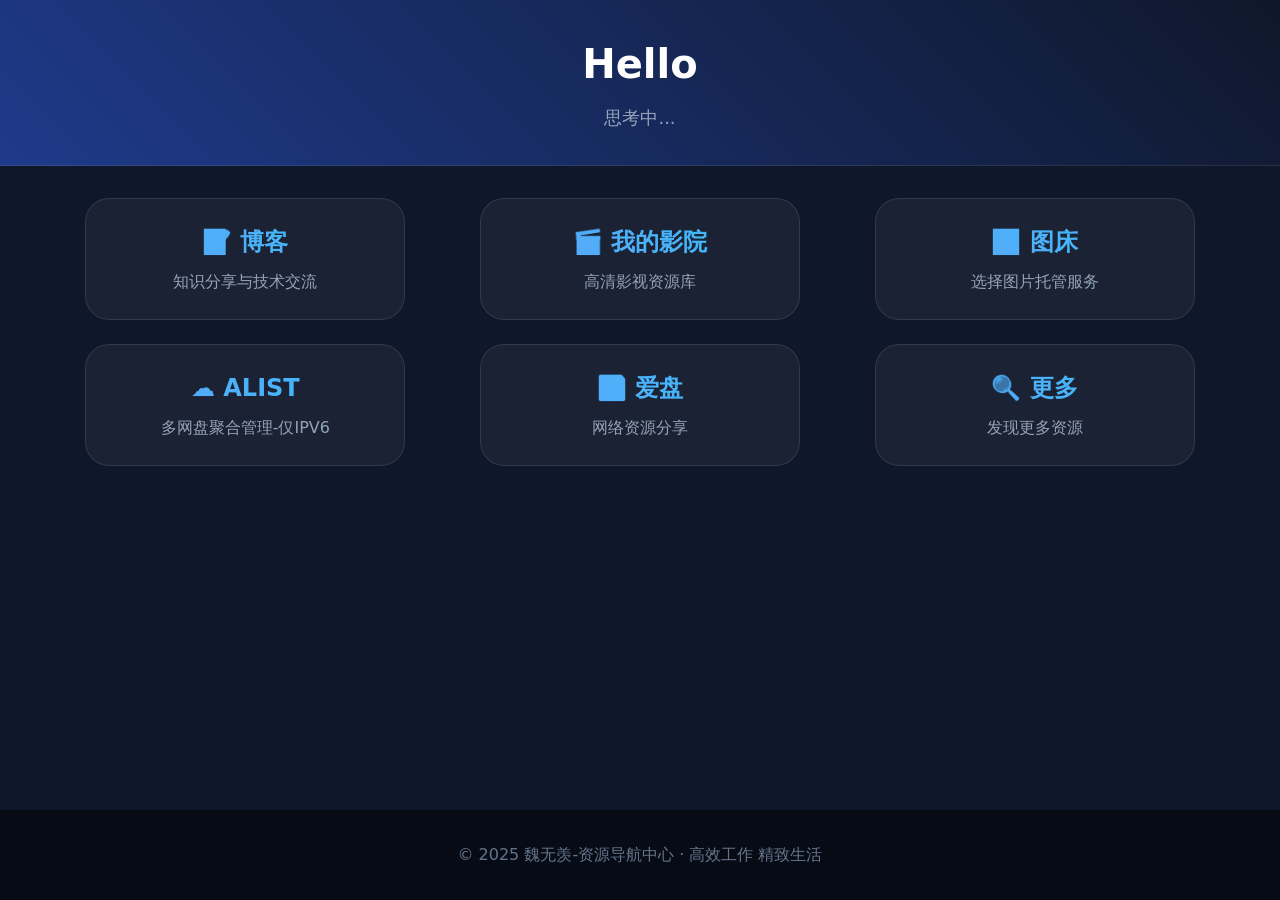
==== index.html @ f6ce3e9a "Update index.html" ====
<!DOCTYPE html>
<html lang="zh-CN">
<head>
    <meta charset="UTF-8">
    <meta name="viewport" content="width=device-width, initial-scale=1.0">
    <title>魏无羡资源导航中心 - 2091K</title>
    <style>
        * {
            margin: 0;
            padding: 0;
            box-sizing: border-box;
            font-family: 'Segoe UI', system-ui, sans-serif;
        }

        body {
            background: #0f172a;
            color: #fff;
            line-height: 1.6;
            min-height: 100vh;
            position: relative;
            padding-bottom: 80px;
        }

        header {
            text-align: center;
            padding: 2rem 0;
            background: linear-gradient(45deg, #1e3a8a, #0f172a);
            border-bottom: 1px solid rgba(255,255,255,0.1);
        }

        .container {
            max-width: 1200px;
            margin: 0 auto;
            padding: 2rem 20px 80px;
        }

        .nav-grid {
            display: grid;
            grid-template-columns: repeat(auto-fit, minmax(280px, 1fr));
            gap: 1.5rem;
            place-items: center;
        }

        .nav-item {
            width: 100%;
            max-width: 320px;
            background: rgba(255, 255, 255, 0.05);
            border-radius: 1.5rem;
            padding: 1.5rem;
            text-align: center;
            cursor: pointer;
            transition: all 0.3s cubic-bezier(0.4, 0, 0.2, 1);
            backdrop-filter: blur(10px);
            border: 1px solid rgba(255,255,255,0.1);
            text-decoration: none;
            display: block;
            color: inherit;
        }

        .nav-item:hover {
            background: rgba(255, 255, 255, 0.1);
            transform: translateY(-5px);
            box-shadow: 0 10px 15px -3px rgba(0,0,0,0.2);
        }

        h2 {
            font-size: 1.5rem;
            margin-bottom: 0.5rem;
            background: linear-gradient(45deg, #60a5fa, #38bdf8);
            -webkit-background-clip: text;
            color: transparent;
        }

        /* 弹窗样式 */
        .modal {
            display: none;
            position: fixed;
            top: 0;
            left: 0;
            width: 100%;
            height: 100%;
            background: rgba(0,0,0,0.7);
            backdrop-filter: blur(10px);
            z-index: 1000;
            justify-content: center;
            align-items: center;
        }

        .modal-content {
            background: rgba(30, 41, 59, 0.95);
            padding: 2rem;
            border-radius: 1.5rem;
            width: 90%;
            max-width: 400px;
            position: relative;
            border: 1px solid rgba(255,255,255,0.1);
            transform: scale(0.9);
            opacity: 0;
            transition: all 0.3s ease-out;
        }

        .modal.show .modal-content {
            transform: scale(1);
            opacity: 1;
        }

        .close {
            position: absolute;
            right: 1rem;
            top: 1rem;
            font-size: 1.5rem;
            cursor: pointer;
            color: #94a3b8;
        }

        .site-link {
            display: block;
            padding: 1rem;
            margin: 0.5rem 0;
            background: rgba(255,255,255,0.05);
            border-radius: 0.8rem;
            color: #fff;
            text-decoration: none;
            transition: all 0.2s ease;
        }

        .site-link:hover {
            background: rgba(255,255,255,0.1);
            transform: translateX(5px);
        }

        footer {
            text-align: center;
            padding: 2rem;
            background: rgba(0, 0, 0, 0.5);
            position: fixed;
            bottom: 0;
            left: 0;
            right: 0;
            z-index: 99;
        }

        @media (max-width: 768px) {
            .nav-grid {
                grid-template-columns: 1fr;
            }
            
            .nav-item {
                padding: 1.2rem;
            }
            
            h2 {
                font-size: 1.3rem;
            }
        }
    </style>
	<style>
    /* 新增移动端适配样式 */
    @media (max-width: 480px) {
        header {
            padding: 1.5rem 0;
        }
        
        header h1 {
            font-size: 2rem !important;
            margin-bottom: 0.3rem;
        }

        #hitokoto {
            font-size: 2vh !important;
            padding: 0 10px;
        }

        .container {
            padding: 1rem 10px 70px;
        }

        .nav-item {
            max-width: 100%;
            padding: 1rem;
            border-radius: 1rem;
            margin: 0.5rem 0;
        }

        h2 {
            font-size: 1.2rem !important;
        }

        .nav-item p {
            font-size: 0.9rem;
        }

        footer {
            padding: 1rem;
            position: fixed;
            bottom: 0;
			background: #0f172ae6;
        }

        footer p {
            font-size: 0.8rem;
        }

        .modal-content {
            width: 95%;
            max-width: 340px;
            padding: 1.5rem;
        }

        .site-link {
            padding: 0.8rem;
            font-size: 0.9rem;
        }
    }

    /* 优化原有移动端样式 */
    @media (max-width: 768px) {
        .nav-grid {
            grid-template-columns: 1fr;
            gap: 0.5rem;
        }
        
        .nav-item {
            transform: scale(0.95);
            transition: none;
        }
        
        .nav-item:hover {
            transform: scale(0.95);
        }
        
        body {
            padding-bottom: 60px;
        }
    }
</style>
</head>
<body>
    <header>
        <h1 style="font-size: 2.5rem; margin-bottom: 0.5rem;">Hello</h1>
		<p style="font-size:2vh; color: #94a3b8;" id="hitokoto">思考中...</p>
        <script src="https://v1.hitokoto.cn/?encode=js&select=%23hitokoto" defer></script>
    </header>

    <div class="container">
        <div class="nav-grid">
            <a class="nav-item" href="https://blog.2091k.cn/" target="_blank">
                <h2>📝 博客</h2>
                <p style="color: #94a3b8;">知识分享与技术交流</p>
            </a>

            <a class="nav-item" href="http://vqq.2091k.cn/" target="_blank">
                <h2>🎬 我的影院</h2>
                <p style="color: #94a3b8;">高清影视资源库</p>
            </a>

            <div class="nav-item" onclick="openModal()">
                <h2>🖼️ 图床</h2>
                <p style="color: #94a3b8;">选择图片托管服务</p>
            </div>

            <a class="nav-item" href="https://cloud.2091k.cn/alist" target="_blank">
                <h2>☁️ ALIST</h2>
                <p style="color: #94a3b8;">多网盘聚合管理-仅IPV6</p>
            </a>

            <a class="nav-item" href="https://aipan.2091k.cn/" target="_blank">
                <h2>💾 爱盘</h2>
                <p style="color: #94a3b8;">网络资源分享</p>
            </a>

            <a class="nav-item" href="https://2091k.cn/dh/" target="_blank">
                <h2>🔍 更多</h2>
                <p style="color: #94a3b8;">发现更多资源</p>
            </a>
        </div>
    </div>

    <!-- 图床弹窗 -->
    <div id="myModal" class="modal">
        <div class="modal-content">
            <span class="close" onclick="closeModal()">&times;</span>
            <h3>选择一个图床</h3>
            <a href="https://tgimges.2091k.cn/" class="site-link" target="_blank">TG图床</a>
            <a href="http://imges.2091k.cn/" class="site-link" target="_blank">GitHub图床</a>
        </div>
    </div>

    <footer>
        <p style="color: #64748b;">© 2025 魏无羡-资源导航中心 · 高效工作 精致生活</p>
    </footer>

    <script>
        // 弹窗控制逻辑
        const modal = document.getElementById('myModal');

        function openModal() {
            modal.style.display = 'flex';
            setTimeout(() => {
                modal.classList.add('show');
            }, 10);
        }

        function closeModal() {
            modal.classList.remove('show');
            setTimeout(() => {
                modal.style.display = 'none';
            }, 300);
        }

        // 点击外部关闭弹窗
        window.onclick = function(event) {
            if (event.target === modal) {
                closeModal();
            }
        }

        // 禁用背景滚动
        document.addEventListener('wheel', (e) => {
            if (modal.style.display === 'flex') {
                e.preventDefault();
            }
        }, { passive: false });
    </script>
	<script>
var _hmt = _hmt || [];
(function() {
  var hm = document.createElement("script");
  hm.src = "https://hm.baidu.com/hm.js?d69e07b9eec7a81616400c95de2448f4";
  var s = document.getElementsByTagName("script")[0]; 
  s.parentNode.insertBefore(hm, s);
})();
</script>

</body>
</html>
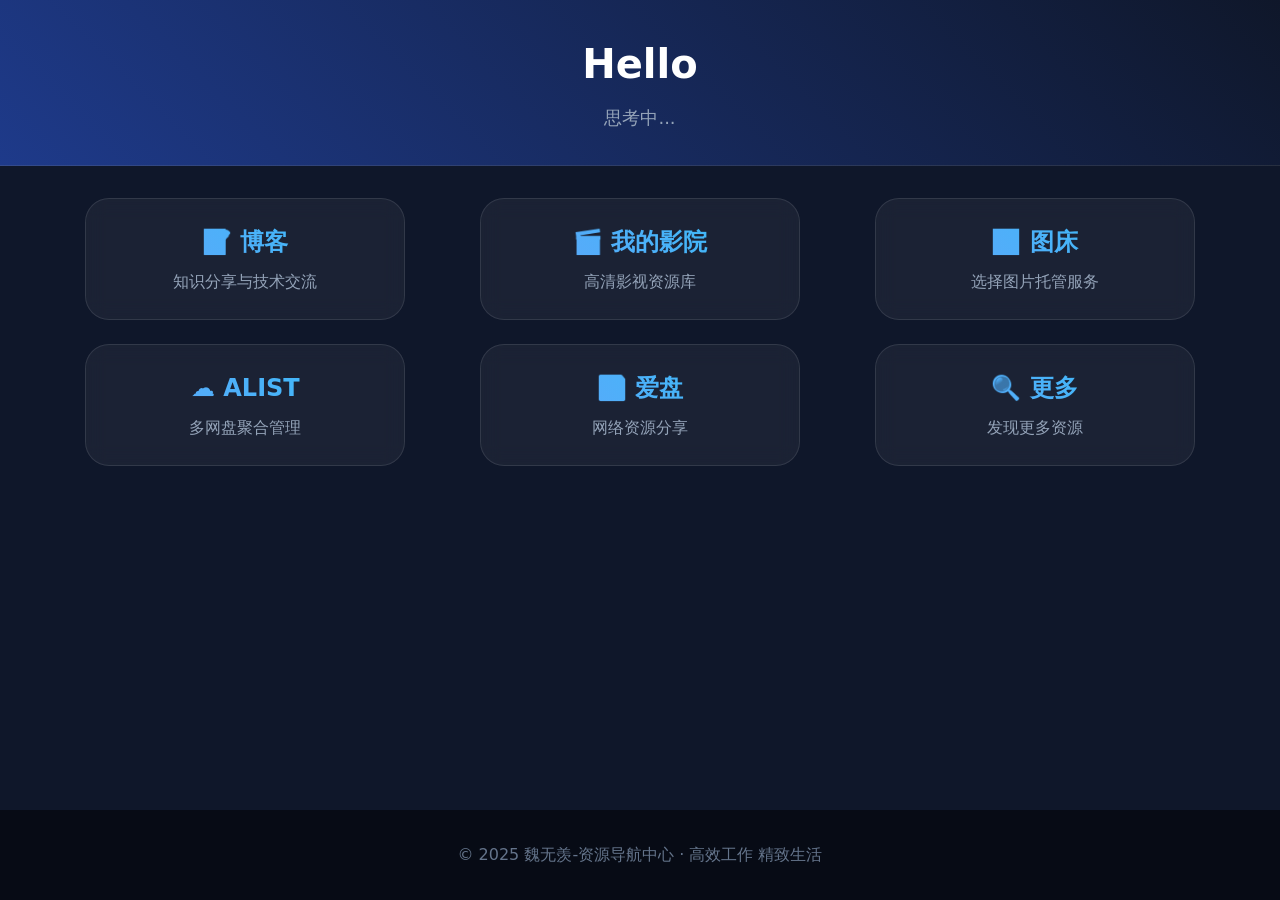
==== commit 427400a8: "Update index.html via web editor" ====
--- a/index.html
+++ b/index.html
@@ -261,7 +261,7 @@
 
             <a class="nav-item" href="https://cloud.2091k.cn/alist" target="_blank">
                 <h2>☁️ ALIST</h2>
-                <p style="color: #94a3b8;">多网盘聚合管理-仅IPV6</p>
+                <p style="color: #94a3b8;">多网盘聚合管理</p>
             </a>
 
             <a class="nav-item" href="https://aipan.2091k.cn/" target="_blank">
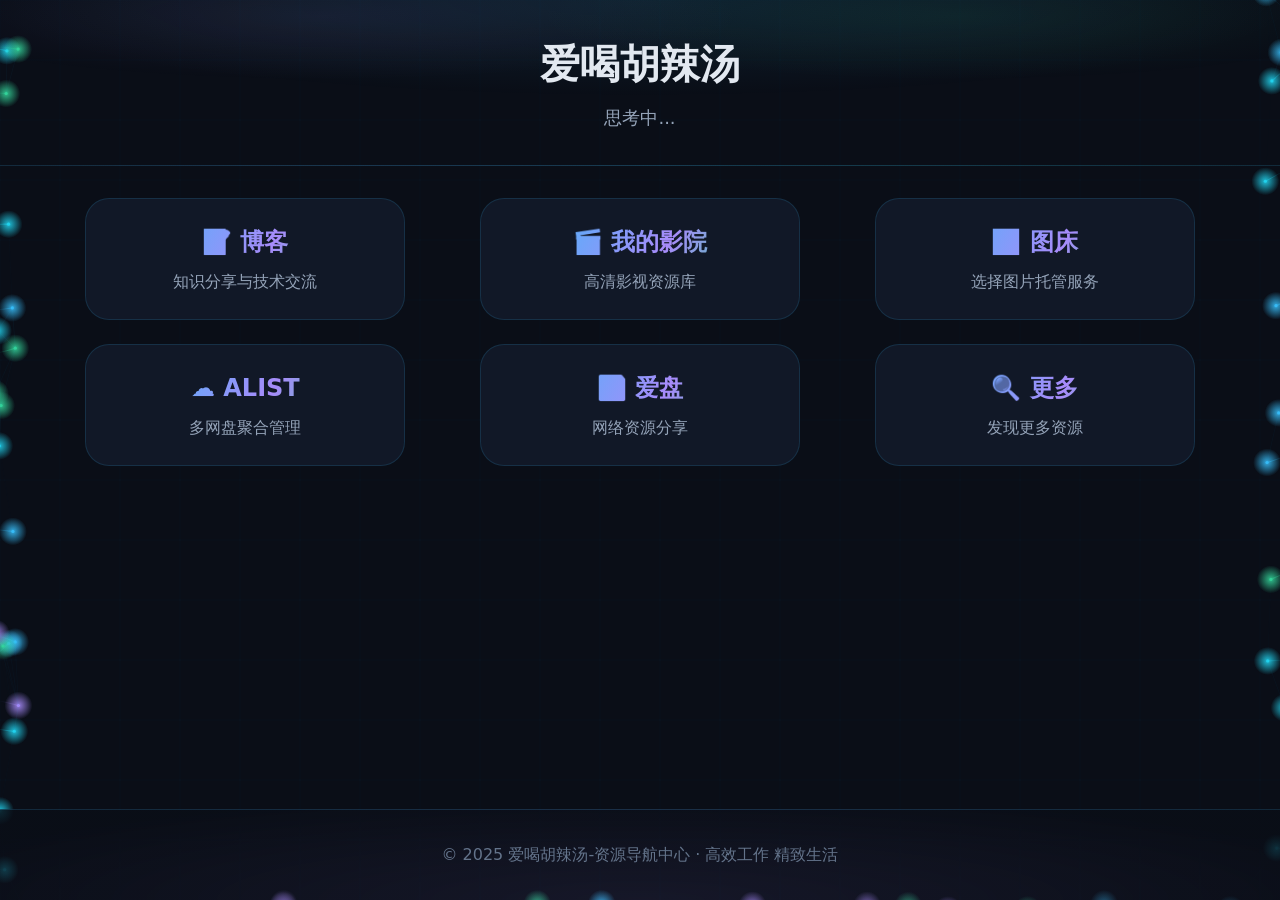
==== commit 673b3f04: "Upload files" ====
--- a/index.html
+++ b/index.html
@@ -3,7 +3,7 @@
 <head>
     <meta charset="UTF-8">
     <meta name="viewport" content="width=device-width, initial-scale=1.0">
-    <title>魏无羡资源导航中心 - 2091K</title>
+    <title>爱喝胡辣汤资源导航中心 - 2091K</title>
     <style>
         * {
             margin: 0;
@@ -13,22 +13,38 @@
         }
 
         body {
-            background: #0f172a;
-            color: #fff;
+            background: #0a0e17;
+            color: #e2e8f0;
             line-height: 1.6;
             min-height: 100vh;
             position: relative;
             padding-bottom: 80px;
         }
 
+        /* 流动线条画布 */
+        #flow-canvas {
+            position: fixed;
+            top: 0; left: 0;
+            width: 100vw; height: 100vh;
+            z-index: 0;
+            pointer-events: none;
+        }
+
         header {
+            position: relative;
+            z-index: 1;
             text-align: center;
             padding: 2rem 0;
-            background: linear-gradient(45deg, #1e3a8a, #0f172a);
-            border-bottom: 1px solid rgba(255,255,255,0.1);
+            background:
+                radial-gradient(ellipse 80% 90% at 50% 0%, rgba(56,189,248,0.10), transparent 65%),
+                radial-gradient(ellipse 60% 70% at 25% 10%, rgba(167,139,250,0.08), transparent 55%),
+                radial-gradient(ellipse 60% 70% at 75% 10%, rgba(52,211,153,0.08), transparent 55%);
+            border-bottom: 1px solid rgba(56,189,248,0.15);
         }
 
         .container {
+            position: relative;
+            z-index: 1;
             max-width: 1200px;
             margin: 0 auto;
             padding: 2rem 20px 80px;
@@ -44,29 +60,43 @@
         .nav-item {
             width: 100%;
             max-width: 320px;
-            background: rgba(255, 255, 255, 0.05);
+            background: #111827;
             border-radius: 1.5rem;
             padding: 1.5rem;
             text-align: center;
             cursor: pointer;
             transition: all 0.3s cubic-bezier(0.4, 0, 0.2, 1);
-            backdrop-filter: blur(10px);
-            border: 1px solid rgba(255,255,255,0.1);
+            border: 1px solid rgba(56,189,248,0.15);
             text-decoration: none;
             display: block;
             color: inherit;
+            position: relative;
+            overflow: hidden;
+        }
+
+        .nav-item::before {
+            content: "";
+            position: absolute;
+            top: 0; left: 0; right: 0;
+            height: 1px;
+            background: linear-gradient(90deg, transparent, #38bdf8, #a78bfa, transparent);
+            opacity: 0;
+            transition: opacity .3s;
         }
 
         .nav-item:hover {
-            background: rgba(255, 255, 255, 0.1);
+            background: #1a2332;
             transform: translateY(-5px);
-            box-shadow: 0 10px 15px -3px rgba(0,0,0,0.2);
-        }
+            border-color: rgba(56,189,248,0.4);
+            box-shadow: 0 10px 28px rgba(56,189,248,0.12);
+        }
+
+        .nav-item:hover::before { opacity: 1; }
 
         h2 {
             font-size: 1.5rem;
             margin-bottom: 0.5rem;
-            background: linear-gradient(45deg, #60a5fa, #38bdf8);
+            background: linear-gradient(120deg, #38bdf8 0%, #a78bfa 60%, #34d399 100%);
             -webkit-background-clip: text;
             color: transparent;
         }
@@ -79,7 +109,7 @@
             left: 0;
             width: 100%;
             height: 100%;
-            background: rgba(0,0,0,0.7);
+            background: rgba(10,14,23,0.78);
             backdrop-filter: blur(10px);
             z-index: 1000;
             justify-content: center;
@@ -87,21 +117,28 @@
         }
 
         .modal-content {
-            background: rgba(30, 41, 59, 0.95);
+            background: rgba(17, 24, 39, 0.96);
             padding: 2rem;
             border-radius: 1.5rem;
             width: 90%;
             max-width: 400px;
             position: relative;
-            border: 1px solid rgba(255,255,255,0.1);
+            border: 1px solid rgba(56,189,248,0.15);
             transform: scale(0.9);
             opacity: 0;
             transition: all 0.3s ease-out;
+            box-shadow: 0 24px 64px rgba(0,0,0,0.5);
         }
 
         .modal.show .modal-content {
             transform: scale(1);
             opacity: 1;
+        }
+
+        .modal-content h3 {
+            color: #f8fafc;
+            letter-spacing: 1px;
+            margin-bottom: 0.5rem;
         }
 
         .close {
@@ -111,33 +148,40 @@
             font-size: 1.5rem;
             cursor: pointer;
             color: #94a3b8;
-        }
+            transition: color .2s;
+        }
+
+        .close:hover { color: #38bdf8; }
 
         .site-link {
             display: block;
             padding: 1rem;
             margin: 0.5rem 0;
-            background: rgba(255,255,255,0.05);
+            background: rgba(255,255,255,0.04);
+            border: 1px solid rgba(56,189,248,0.15);
             border-radius: 0.8rem;
-            color: #fff;
+            color: #e2e8f0;
             text-decoration: none;
             transition: all 0.2s ease;
         }
 
         .site-link:hover {
-            background: rgba(255,255,255,0.1);
+            background: rgba(56,189,248,0.08);
+            border-color: rgba(56,189,248,0.4);
             transform: translateX(5px);
+            color: #f8fafc;
         }
 
         footer {
+            position: fixed;
+            z-index: 99;
             text-align: center;
             padding: 2rem;
-            background: rgba(0, 0, 0, 0.5);
-            position: fixed;
+            background: radial-gradient(ellipse 60% 120% at 50% 100%, rgba(167,139,250,0.08), rgba(10,14,23,0.85));
+            border-top: 1px solid rgba(56,189,248,0.15);
             bottom: 0;
             left: 0;
             right: 0;
-            z-index: 99;
         }
 
         @media (max-width: 768px) {
@@ -194,7 +238,7 @@
             padding: 1rem;
             position: fixed;
             bottom: 0;
-			background: #0f172ae6;
+            background: #0a0e17e6;
         }
 
         footer p {
@@ -236,8 +280,10 @@
 </style>
 </head>
 <body>
+    <canvas id="flow-canvas"></canvas>
+
     <header>
-        <h1 style="font-size: 2.5rem; margin-bottom: 0.5rem;">Hello</h1>
+        <h1 style="font-size: 2.5rem; margin-bottom: 0.5rem;">爱喝胡辣汤</h1>
 		<p style="font-size:2vh; color: #94a3b8;" id="hitokoto">思考中...</p>
         <script src="https://v1.hitokoto.cn/?encode=js&select=%23hitokoto" defer></script>
     </header>
@@ -249,7 +295,7 @@
                 <p style="color: #94a3b8;">知识分享与技术交流</p>
             </a>
 
-            <a class="nav-item" href="http://vqq.2091k.cn/" target="_blank">
+            <a class="nav-item" href="http://vqq.521156.xyz/" target="_blank">
                 <h2>🎬 我的影院</h2>
                 <p style="color: #94a3b8;">高清影视资源库</p>
             </a>
@@ -259,7 +305,7 @@
                 <p style="color: #94a3b8;">选择图片托管服务</p>
             </div>
 
-            <a class="nav-item" href="https://cloud.2091k.cn/alist" target="_blank">
+            <a class="nav-item" href="http://cloud.2091k.cn/alist" target="_blank">
                 <h2>☁️ ALIST</h2>
                 <p style="color: #94a3b8;">多网盘聚合管理</p>
             </a>
@@ -269,7 +315,7 @@
                 <p style="color: #94a3b8;">网络资源分享</p>
             </a>
 
-            <a class="nav-item" href="https://2091k.cn/dh/" target="_blank">
+            <a class="nav-item" href="https://home.2091k.cn/dh/" target="_blank">
                 <h2>🔍 更多</h2>
                 <p style="color: #94a3b8;">发现更多资源</p>
             </a>
@@ -281,16 +327,143 @@
         <div class="modal-content">
             <span class="close" onclick="closeModal()">&times;</span>
             <h3>选择一个图床</h3>
-            <a href="https://tgimges.2091k.cn/" class="site-link" target="_blank">TG图床</a>
-            <a href="http://imges.2091k.cn/" class="site-link" target="_blank">GitHub图床</a>
+            <a href="https://tgimges.521156.xyz/" class="site-link" target="_blank">TG图床</a>
+            <a href="http://imges.521156.xyz/" class="site-link" target="_blank">GitHub图床</a>
         </div>
     </div>
 
     <footer>
-        <p style="color: #64748b;">© 2025 魏无羡-资源导航中心 · 高效工作 精致生活</p>
+        <p style="color: #64748b;">© 2025 爱喝胡辣汤-资源导航中心 · 高效工作 精致生活</p>
     </footer>
 
     <script>
+        // ===== 流动线条画布 =====
+        (function () {
+            var canvas = document.getElementById('flow-canvas');
+            var ctx = canvas.getContext('2d');
+            var W, H, dpr;
+
+            function resize() {
+                dpr = Math.min(window.devicePixelRatio || 1, 2);
+                W = window.innerWidth;
+                H = window.innerHeight;
+                canvas.width = W * dpr;
+                canvas.height = H * dpr;
+                canvas.style.width = W + 'px';
+                canvas.style.height = H + 'px';
+                ctx.setTransform(dpr, 0, 0, dpr, 0, 0);
+            }
+            resize();
+            window.addEventListener('resize', resize);
+
+            function makeLine() {
+                var side = Math.random();
+                var start;
+                if (side < 0.35) {
+                    start = { x: -20, y: Math.random() * H };
+                } else if (side < 0.7) {
+                    start = { x: W + 20, y: Math.random() * H };
+                } else {
+                    start = { x: Math.random() * W, y: H + 20 };
+                }
+                var colors = [
+                    'rgba(56,189,248,',   // sky
+                    'rgba(167,139,250,',  // violet
+                    'rgba(52,211,153,',   // emerald
+                    'rgba(34,211,238,'    // cyan
+                ];
+                return {
+                    x: start.x,
+                    y: start.y,
+                    vx: (start.x < W / 2 ? 1 : -1) * (0.2 + Math.random() * 0.4),
+                    vy: (start.y < H ? -1 : 0) * (0.05 + Math.random() * 0.15) * (Math.random() < 0.5 ? 1 : -1),
+                    color: colors[Math.floor(Math.random() * colors.length)],
+                    w: 0.6 + Math.random() * 1.2,
+                    trail: []
+                };
+            }
+
+            var lines = [];
+            var LINE_COUNT = Math.min(60, Math.max(24, Math.floor(W * H / 22000)));
+            for (var i = 0; i < LINE_COUNT; i++) lines.push(makeLine());
+
+            var t = 0;
+            function step() {
+                t += 0.008;
+                ctx.clearRect(0, 0, W, H);
+
+                // 背景淡网格
+                ctx.strokeStyle = 'rgba(56,189,248,0.025)';
+                ctx.lineWidth = 1;
+                var gs = 60;
+                for (var gx = 0; gx < W; gx += gs) {
+                    ctx.beginPath(); ctx.moveTo(gx, 0); ctx.lineTo(gx, H); ctx.stroke();
+                }
+                for (var gy = 0; gy < H; gy += gs) {
+                    ctx.beginPath(); ctx.moveTo(0, gy); ctx.lineTo(W, gy); ctx.stroke();
+                }
+
+                // 流动线
+                for (var i = 0; i < lines.length; i++) {
+                    var L = lines[i];
+                    L.x += L.vx;
+                    L.y += L.vy + Math.sin(t + i * 0.7) * 0.25;
+
+                    L.trail.push({ x: L.x, y: L.y });
+                    if (L.trail.length > 42) L.trail.shift();
+
+                    for (var j = 1; j < L.trail.length; j++) {
+                        var a = (j / L.trail.length) * 0.55;
+                        var p0 = L.trail[j - 1], p1 = L.trail[j];
+                        ctx.beginPath();
+                        ctx.moveTo(p0.x, p0.y);
+                        ctx.lineTo(p1.x, p1.y);
+                        ctx.strokeStyle = L.color + a + ')';
+                        ctx.lineWidth = L.w * (j / L.trail.length);
+                        ctx.stroke();
+                    }
+
+                    var grad = ctx.createRadialGradient(L.x, L.y, 0, L.x, L.y, 14);
+                    grad.addColorStop(0, L.color + '0.9)');
+                    grad.addColorStop(1, L.color + '0)');
+                    ctx.beginPath();
+                    ctx.fillStyle = grad;
+                    ctx.arc(L.x, L.y, 14, 0, Math.PI * 2);
+                    ctx.fill();
+
+                    ctx.beginPath();
+                    ctx.fillStyle = L.color + '0.95)';
+                    ctx.arc(L.x, L.y, 1.6, 0, Math.PI * 2);
+                    ctx.fill();
+
+                    if (L.x < -40 || L.x > W + 40 || L.y < -40 || L.y > H + 40) {
+                        lines[i] = makeLine();
+                    }
+                }
+
+                // 连接近线
+                ctx.lineWidth = 0.5;
+                for (var a = 0; a < lines.length; a++) {
+                    for (var b = a + 1; b < lines.length; b++) {
+                        var dx = lines[a].x - lines[b].x;
+                        var dy = lines[a].y - lines[b].y;
+                        var d2 = dx * dx + dy * dy;
+                        if (d2 < 13000) {
+                            var alpha = (1 - Math.sqrt(d2) / 114) * 0.12;
+                            ctx.beginPath();
+                            ctx.moveTo(lines[a].x, lines[a].y);
+                            ctx.lineTo(lines[b].x, lines[b].y);
+                            ctx.strokeStyle = 'rgba(56,189,248,' + alpha + ')';
+                            ctx.stroke();
+                        }
+                    }
+                }
+
+                requestAnimationFrame(step);
+            }
+            step();
+        })();
+
         // 弹窗控制逻辑
         const modal = document.getElementById('myModal');
 
@@ -332,5 +505,6 @@
 })();
 </script>
 
+<script type="module" src="https://static.cloudflareinsights.com/beacon.min.js/v31edd6df95cf4e85bb4c19e7a9bdbcba1788362987495" integrity="sha512-iIg7k2xntmwu6/uSb5tpc/hySgZc4eoL31yB29W6tJFo2akwjPWcEqnCEdJvGexCL0KEQwVYv5BlowfhVz26hg==" data-cf-beacon='{"version":"2024.11.0","token":"c0d433ec60604d4f8a2c96851bb9a3ea","r":1,"spa":2}' crossorigin="anonymous"></script>
 </body>
 </html>
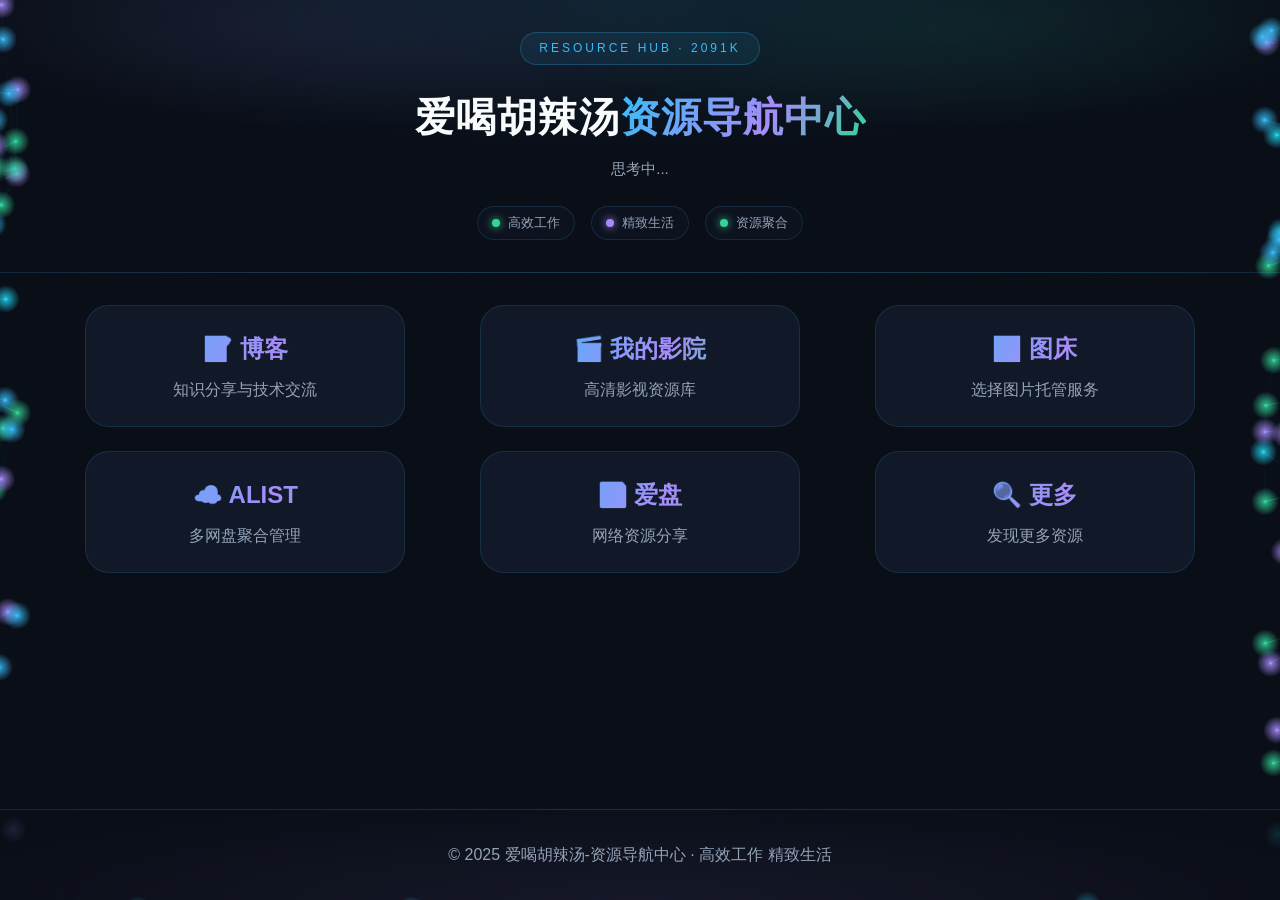
==== commit e3fb1ec7: "Update index.html" ====
--- a/index.html
+++ b/index.html
@@ -5,23 +5,52 @@
     <meta name="viewport" content="width=device-width, initial-scale=1.0">
     <title>爱喝胡辣汤资源导航中心 - 2091K</title>
     <style>
+        /* ============================================================
+           主题样式表（暗色霓虹 · 深空底色 + 流动线条画布 + 三段渐变）
+           合并自原 theme.css + 微信公众号教程同款样式
+           ============================================================ */
+
+        /* ===== 主题变量 ===== */
+        :root {
+            --bg-deep: #0a0e17;        /* 深空底色 */
+            --bg-card: #111827;        /* 卡片底色 */
+            --bg-card-hover: #1a2332;  /* 卡片悬停色 */
+            --accent: #38bdf8;         /* 主色 · 青 */
+            --accent2: #a78bfa;        /* 辅色 · 紫 */
+            --accent3: #34d399;        /* 点缀 · 绿 */
+            --text: #e2e8f0;
+            --text-dim: #94a3b8;
+            --text-bright: #f8fafc;
+            --border: rgba(56, 189, 248, 0.15);
+            --glow: rgba(56, 189, 248, 0.4);
+            --grad-title: linear-gradient(120deg, var(--accent) 0%, var(--accent2) 60%, var(--accent3) 100%);
+        }
+
+        /* ===== 基础 ===== */
         * {
             margin: 0;
             padding: 0;
             box-sizing: border-box;
-            font-family: 'Segoe UI', system-ui, sans-serif;
+        }
+
+        html {
+            scroll-behavior: smooth;
         }
 
         body {
-            background: #0a0e17;
-            color: #e2e8f0;
+            font-family: -apple-system, BlinkMacSystemFont, "Segoe UI",
+                "PingFang SC", "Hiragino Sans GB", "Microsoft YaHei",
+                "Noto Sans CJK SC", sans-serif;
+            background: var(--bg-deep);
+            color: var(--text);
             line-height: 1.6;
             min-height: 100vh;
             position: relative;
             padding-bottom: 80px;
-        }
-
-        /* 流动线条画布 */
+            overflow-x: hidden;
+        }
+
+        /* ===== 流动线条画布（背景层）===== */
         #flow-canvas {
             position: fixed;
             top: 0; left: 0;
@@ -30,21 +59,93 @@
             pointer-events: none;
         }
 
-        header {
+        /* 所有内容压在画布之上 */
+        .page {
             position: relative;
             z-index: 1;
+        }
+
+        /* ===== 顶部横幅 ===== */
+        header {
             text-align: center;
             padding: 2rem 0;
             background:
                 radial-gradient(ellipse 80% 90% at 50% 0%, rgba(56,189,248,0.10), transparent 65%),
                 radial-gradient(ellipse 60% 70% at 25% 10%, rgba(167,139,250,0.08), transparent 55%),
                 radial-gradient(ellipse 60% 70% at 75% 10%, rgba(52,211,153,0.08), transparent 55%);
-            border-bottom: 1px solid rgba(56,189,248,0.15);
-        }
-
+            border-bottom: 1px solid var(--border);
+        }
+
+        header h1 {
+            font-size: 2.5rem;
+            margin-bottom: 0.5rem;
+            color: var(--text-bright);
+            letter-spacing: 1px;
+        }
+
+        header p {
+            color: var(--text-dim);
+        }
+
+        /* 顶部「一言」副标题：小字号 */
+        #hitokoto {
+            font-size: 0.95rem;
+            padding: 0 10px;
+        }
+
+        /* 标题里的渐变文字（如需高亮某段，用 <span class="grad">） */
+        .grad {
+            background: var(--grad-title);
+            -webkit-background-clip: text;
+            background-clip: text;
+            -webkit-text-fill-color: transparent;
+        }
+
+        /* 教程同款：顶部徽章（配合 <span class="hero-badge">） */
+        .hero-badge {
+            display: inline-block;
+            padding: 6px 18px;
+            font-size: 12px;
+            letter-spacing: 3px;
+            color: var(--accent);
+            background: rgba(56,189,248,0.08);
+            border: 1px solid rgba(56,189,248,0.25);
+            border-radius: 999px;
+            margin-bottom: 20px;
+            text-transform: uppercase;
+        }
+
+        /* 教程同款：顶部状态徽章组（.meta / .chip / .dot） */
+        .meta {
+            margin-top: 24px;
+            display: flex;
+            justify-content: center;
+            gap: 16px;
+            flex-wrap: wrap;
+        }
+
+        .meta .chip {
+            display: flex;
+            align-items: center;
+            gap: 8px;
+            font-size: 13px;
+            color: var(--text-dim);
+            padding: 6px 14px;
+            border: 1px solid var(--border);
+            border-radius: 999px;
+            background: rgba(17,24,39,0.5);
+            white-space: nowrap;
+        }
+
+        .meta .dot {
+            width: 8px; height: 8px;
+            border-radius: 50%;
+            background: var(--accent3);
+            box-shadow: 0 0 8px var(--accent3);
+        }
+
+        /* ===== 导航区 ===== */
         .container {
-            position: relative;
-            z-index: 1;
             max-width: 1200px;
             margin: 0 auto;
             padding: 2rem 20px 80px;
@@ -57,16 +158,17 @@
             place-items: center;
         }
 
+        /* ===== 卡片 ===== */
         .nav-item {
             width: 100%;
             max-width: 320px;
-            background: #111827;
+            background: var(--bg-card);
             border-radius: 1.5rem;
             padding: 1.5rem;
             text-align: center;
             cursor: pointer;
             transition: all 0.3s cubic-bezier(0.4, 0, 0.2, 1);
-            border: 1px solid rgba(56,189,248,0.15);
+            border: 1px solid var(--border);
             text-decoration: none;
             display: block;
             color: inherit;
@@ -74,42 +176,49 @@
             overflow: hidden;
         }
 
+        /* 卡片顶部渐变光线（悬停时浮现） */
         .nav-item::before {
             content: "";
             position: absolute;
             top: 0; left: 0; right: 0;
             height: 1px;
-            background: linear-gradient(90deg, transparent, #38bdf8, #a78bfa, transparent);
+            background: linear-gradient(90deg, transparent, var(--accent), var(--accent2), transparent);
             opacity: 0;
             transition: opacity .3s;
         }
 
         .nav-item:hover {
-            background: #1a2332;
+            background: var(--bg-card-hover);
             transform: translateY(-5px);
-            border-color: rgba(56,189,248,0.4);
-            box-shadow: 0 10px 28px rgba(56,189,248,0.12);
-        }
-
-        .nav-item:hover::before { opacity: 1; }
-
-        h2 {
+            border-color: rgba(56, 189, 248, 0.4);
+            box-shadow: 0 10px 28px rgba(56, 189, 248, 0.12);
+        }
+
+        .nav-item:hover::before {
+            opacity: 1;
+        }
+
+        .nav-item h2 {
             font-size: 1.5rem;
             margin-bottom: 0.5rem;
-            background: linear-gradient(120deg, #38bdf8 0%, #a78bfa 60%, #34d399 100%);
+            background: var(--grad-title);
             -webkit-background-clip: text;
+            background-clip: text;
+            -webkit-text-fill-color: transparent;
             color: transparent;
         }
 
-        /* 弹窗样式 */
+        .nav-item p {
+            color: var(--text-dim);
+        }
+
+        /* ===== 弹窗 ===== */
         .modal {
             display: none;
             position: fixed;
-            top: 0;
-            left: 0;
-            width: 100%;
-            height: 100%;
-            background: rgba(10,14,23,0.78);
+            top: 0; left: 0;
+            width: 100%; height: 100%;
+            background: rgba(10, 14, 23, 0.78);
             backdrop-filter: blur(10px);
             z-index: 1000;
             justify-content: center;
@@ -123,11 +232,11 @@
             width: 90%;
             max-width: 400px;
             position: relative;
-            border: 1px solid rgba(56,189,248,0.15);
+            border: 1px solid var(--border);
             transform: scale(0.9);
             opacity: 0;
             transition: all 0.3s ease-out;
-            box-shadow: 0 24px 64px rgba(0,0,0,0.5);
+            box-shadow: 0 24px 64px rgba(0, 0, 0, 0.5);
         }
 
         .modal.show .modal-content {
@@ -136,7 +245,7 @@
         }
 
         .modal-content h3 {
-            color: #f8fafc;
+            color: var(--text-bright);
             letter-spacing: 1px;
             margin-bottom: 0.5rem;
         }
@@ -147,144 +256,145 @@
             top: 1rem;
             font-size: 1.5rem;
             cursor: pointer;
-            color: #94a3b8;
+            color: var(--text-dim);
             transition: color .2s;
-        }
-
-        .close:hover { color: #38bdf8; }
+            line-height: 1;
+        }
+
+        .close:hover {
+            color: var(--accent);
+        }
 
         .site-link {
             display: block;
             padding: 1rem;
             margin: 0.5rem 0;
-            background: rgba(255,255,255,0.04);
-            border: 1px solid rgba(56,189,248,0.15);
+            background: rgba(255, 255, 255, 0.04);
+            border: 1px solid var(--border);
             border-radius: 0.8rem;
-            color: #e2e8f0;
+            color: var(--text);
             text-decoration: none;
             transition: all 0.2s ease;
         }
 
         .site-link:hover {
-            background: rgba(56,189,248,0.08);
-            border-color: rgba(56,189,248,0.4);
+            background: rgba(56, 189, 248, 0.08);
+            border-color: rgba(56, 189, 248, 0.4);
             transform: translateX(5px);
-            color: #f8fafc;
-        }
-
+            color: var(--text-bright);
+        }
+
+        /* ===== 页脚 ===== */
         footer {
             position: fixed;
+            bottom: 0; left: 0; right: 0;
             z-index: 99;
             text-align: center;
             padding: 2rem;
-            background: radial-gradient(ellipse 60% 120% at 50% 100%, rgba(167,139,250,0.08), rgba(10,14,23,0.85));
-            border-top: 1px solid rgba(56,189,248,0.15);
-            bottom: 0;
-            left: 0;
-            right: 0;
-        }
-
+            background: radial-gradient(ellipse 60% 120% at 50% 100%,
+                rgba(167, 139, 250, 0.08), rgba(10, 14, 23, 0.85));
+            border-top: 1px solid var(--border);
+        }
+
+        footer p {
+            color: var(--text-dim);
+        }
+
+        /* ===== 响应式 ===== */
         @media (max-width: 768px) {
             .nav-grid {
                 grid-template-columns: 1fr;
-            }
-            
+                gap: 0.5rem;
+            }
+
             .nav-item {
                 padding: 1.2rem;
-            }
-            
-            h2 {
+                transform: scale(0.95);
+                transition: none;
+            }
+
+            .nav-item h2 {
                 font-size: 1.3rem;
             }
+
+            body {
+                padding-bottom: 60px;
+            }
+        }
+
+        @media (max-width: 480px) {
+            header {
+                padding: 1.5rem 0;
+            }
+
+            header h1 {
+                font-size: 2rem;
+                margin-bottom: 0.3rem;
+            }
+
+            .container {
+                padding: 1rem 10px 70px;
+            }
+
+            .nav-item {
+                max-width: 100%;
+                padding: 1rem;
+                border-radius: 1rem;
+            }
+
+            .nav-item h2 {
+                font-size: 1.2rem;
+            }
+
+            .nav-item p {
+                font-size: 0.9rem;
+            }
+
+            .meta {
+                gap: 6px;
+            }
+
+            .meta .chip {
+                font-size: 11px;
+                padding: 4px 10px;
+            }
+
+            footer {
+                padding: 1rem;
+                background: rgba(10, 14, 23, 0.9);
+            }
+
+            footer p {
+                font-size: 0.8rem;
+            }
+
+            .modal-content {
+                width: 95%;
+                max-width: 340px;
+                padding: 1.5rem;
+            }
+
+            .site-link {
+                padding: 0.8rem;
+                font-size: 0.9rem;
+            }
         }
     </style>
-	<style>
-    /* 新增移动端适配样式 */
-    @media (max-width: 480px) {
-        header {
-            padding: 1.5rem 0;
-        }
-        
-        header h1 {
-            font-size: 2rem !important;
-            margin-bottom: 0.3rem;
-        }
-
-        #hitokoto {
-            font-size: 2vh !important;
-            padding: 0 10px;
-        }
-
-        .container {
-            padding: 1rem 10px 70px;
-        }
-
-        .nav-item {
-            max-width: 100%;
-            padding: 1rem;
-            border-radius: 1rem;
-            margin: 0.5rem 0;
-        }
-
-        h2 {
-            font-size: 1.2rem !important;
-        }
-
-        .nav-item p {
-            font-size: 0.9rem;
-        }
-
-        footer {
-            padding: 1rem;
-            position: fixed;
-            bottom: 0;
-            background: #0a0e17e6;
-        }
-
-        footer p {
-            font-size: 0.8rem;
-        }
-
-        .modal-content {
-            width: 95%;
-            max-width: 340px;
-            padding: 1.5rem;
-        }
-
-        .site-link {
-            padding: 0.8rem;
-            font-size: 0.9rem;
-        }
-    }
-
-    /* 优化原有移动端样式 */
-    @media (max-width: 768px) {
-        .nav-grid {
-            grid-template-columns: 1fr;
-            gap: 0.5rem;
-        }
-        
-        .nav-item {
-            transform: scale(0.95);
-            transition: none;
-        }
-        
-        .nav-item:hover {
-            transform: scale(0.95);
-        }
-        
-        body {
-            padding-bottom: 60px;
-        }
-    }
-</style>
 </head>
 <body>
     <canvas id="flow-canvas"></canvas>
 
+    <div class="page">
+
     <header>
-        <h1 style="font-size: 2.5rem; margin-bottom: 0.5rem;">爱喝胡辣汤</h1>
-		<p style="font-size:2vh; color: #94a3b8;" id="hitokoto">思考中...</p>
+        <span class="hero-badge">Resource Hub · 2091K</span>
+        <h1>爱喝胡辣汤<span class="grad">资源导航中心</span></h1>
+        <p id="hitokoto">思考中...</p>
+        <div class="meta">
+            <span class="chip"><span class="dot"></span>高效工作</span>
+            <span class="chip"><span class="dot" style="background:var(--accent2);box-shadow:0 0 8px var(--accent2)"></span>精致生活</span>
+            <span class="chip"><span class="dot" style="background:var(--accent3);box-shadow:0 0 8px var(--accent3)"></span>资源聚合</span>
+        </div>
         <script src="https://v1.hitokoto.cn/?encode=js&select=%23hitokoto" defer></script>
     </header>
 
@@ -292,32 +402,32 @@
         <div class="nav-grid">
             <a class="nav-item" href="https://blog.2091k.cn/" target="_blank">
                 <h2>📝 博客</h2>
-                <p style="color: #94a3b8;">知识分享与技术交流</p>
+                <p>知识分享与技术交流</p>
             </a>
 
             <a class="nav-item" href="http://vqq.521156.xyz/" target="_blank">
                 <h2>🎬 我的影院</h2>
-                <p style="color: #94a3b8;">高清影视资源库</p>
+                <p>高清影视资源库</p>
             </a>
 
             <div class="nav-item" onclick="openModal()">
                 <h2>🖼️ 图床</h2>
-                <p style="color: #94a3b8;">选择图片托管服务</p>
+                <p>选择图片托管服务</p>
             </div>
 
             <a class="nav-item" href="http://cloud.2091k.cn/alist" target="_blank">
                 <h2>☁️ ALIST</h2>
-                <p style="color: #94a3b8;">多网盘聚合管理</p>
+                <p>多网盘聚合管理</p>
             </a>
 
             <a class="nav-item" href="https://aipan.2091k.cn/" target="_blank">
                 <h2>💾 爱盘</h2>
-                <p style="color: #94a3b8;">网络资源分享</p>
+                <p>网络资源分享</p>
             </a>
 
             <a class="nav-item" href="https://home.2091k.cn/dh/" target="_blank">
                 <h2>🔍 更多</h2>
-                <p style="color: #94a3b8;">发现更多资源</p>
+                <p>发现更多资源</p>
             </a>
         </div>
     </div>
@@ -333,8 +443,10 @@
     </div>
 
     <footer>
-        <p style="color: #64748b;">© 2025 爱喝胡辣汤-资源导航中心 · 高效工作 精致生活</p>
+        <p>© 2025 爱喝胡辣汤-资源导航中心 · 高效工作 精致生活</p>
     </footer>
+
+    </div>
 
     <script>
         // ===== 流动线条画布 =====
